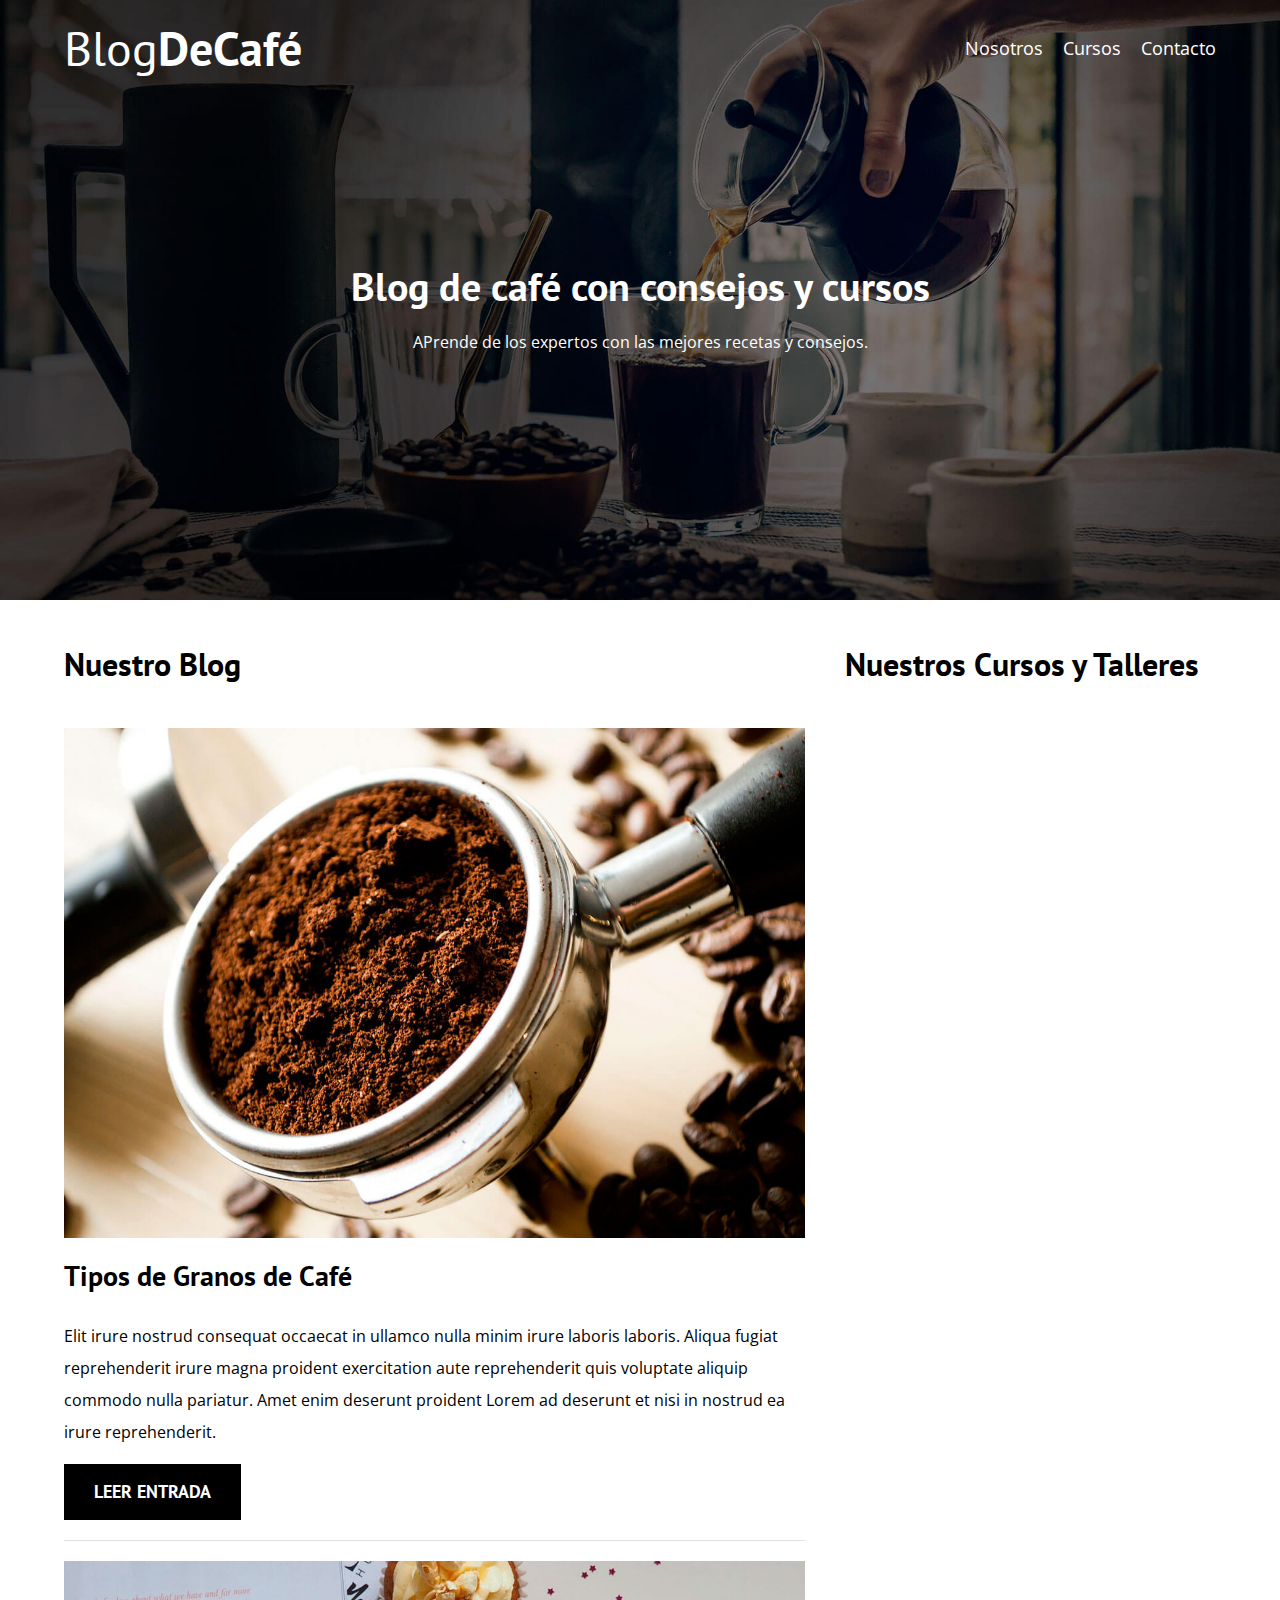
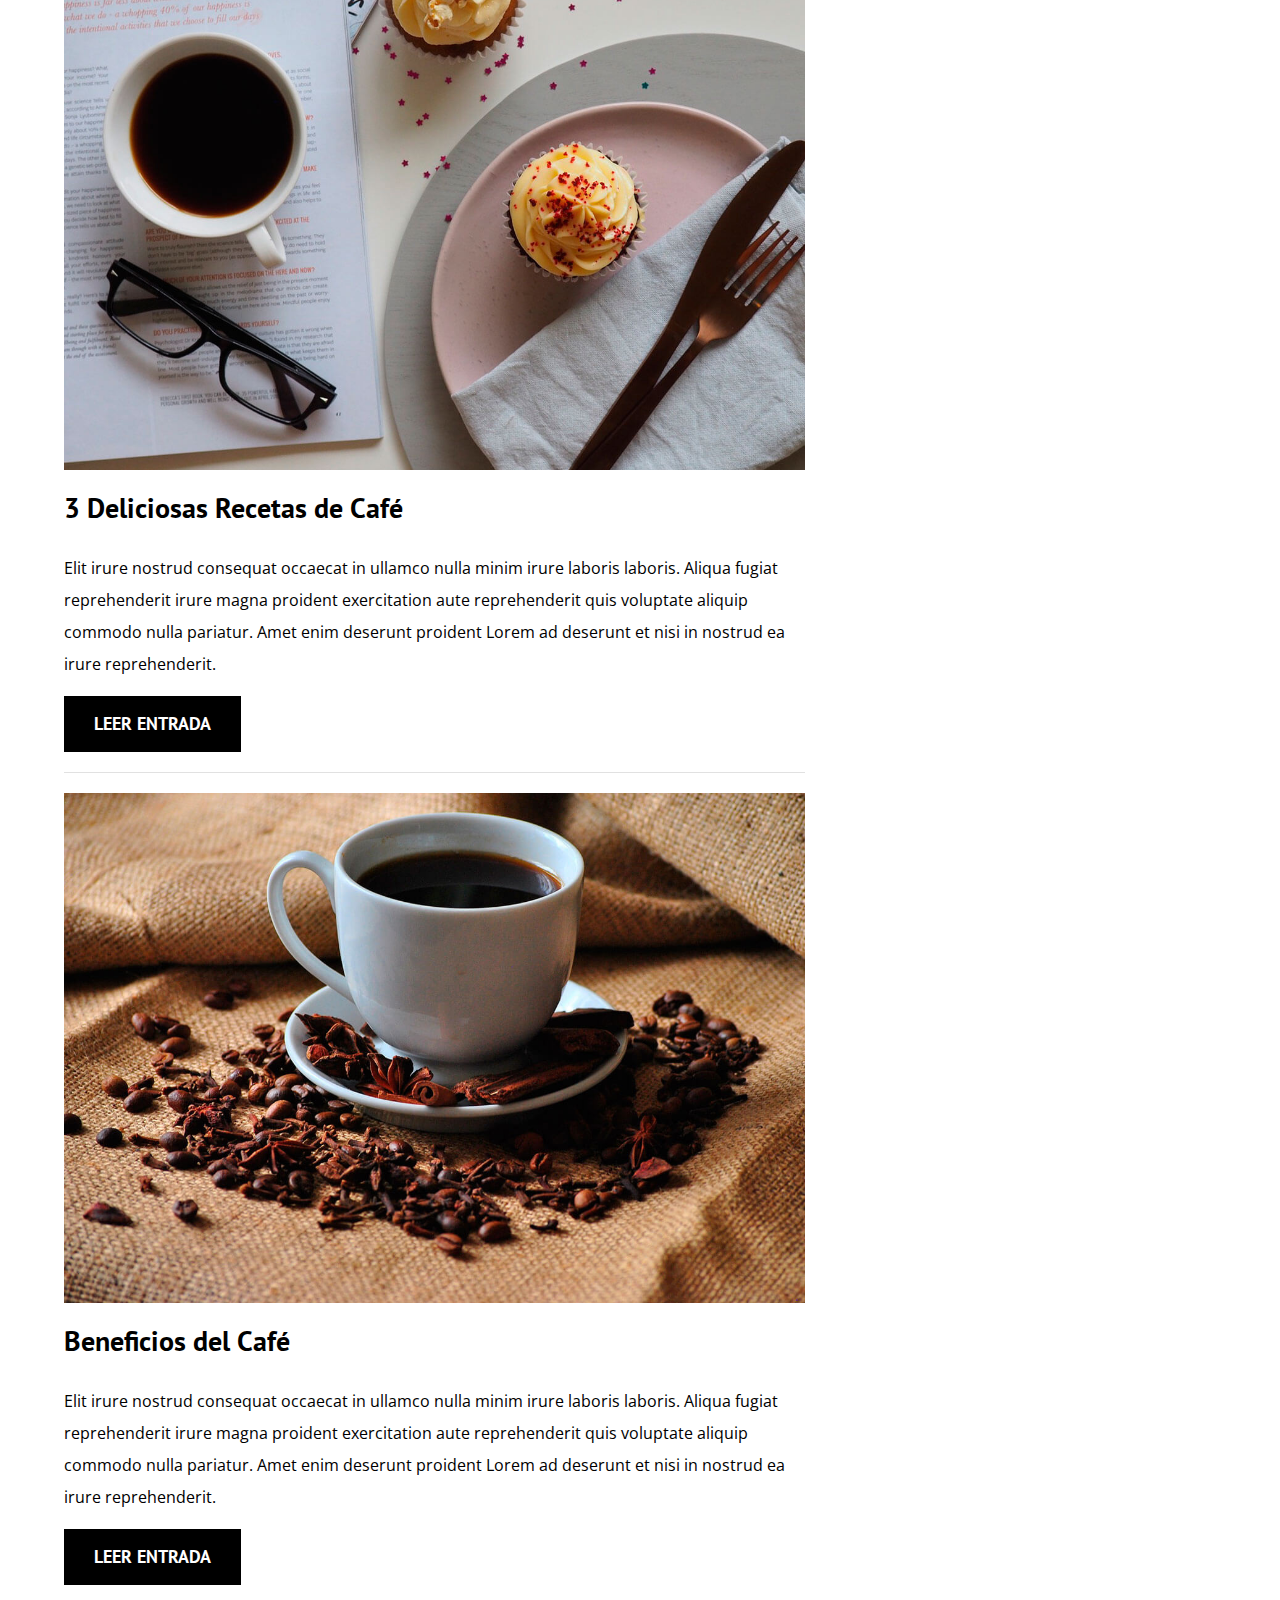
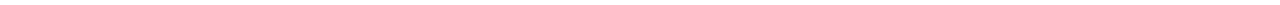
==== index.html @ 8ad4a8a0 "Added blog" ====
<!DOCTYPE html>
<html lang="en">
  <head>
    <meta charset="UTF-8" />
    <meta http-equiv="X-UA-Compatible" content="IE=edge" />
    <meta name="viewport" content="width=device-width, initial-scale=1.0" />
    <link rel="stylesheet" href="/css/normalize.css" />
    <link
      href="https://fonts.googleapis.com/css2?family=Open+Sans&family=PT+Sans:wght@400;700&display=swap"
      rel="stylesheet"
    />
    <link rel="stylesheet" href="/css/style.css" />
    <title>Blog Cafe</title>
  </head>
  <body>
    <header class="header">
      <div class="container">
        <div class="bar">
          <a href="index.html" class="logo">
            <h1 class="logo__name no-margin center-txt">
              Blog<span class="logo__bold">DeCafé</span>
            </h1>
          </a>
          <nav class="navegation">
            <a href="nosotros.html" class="navegation__link">Nosotros</a>
            <a href="cursos.html" class="navegation__link">Cursos</a>
            <a href="contacto.html" class="navegation__link">Contacto</a>
          </nav>
        </div>
      </div>
      <div class="header__txt">
        <h2 class="no-margin">Blog de café con consejos y cursos</h2>
        <p class="no-margin">
          APrende de los expertos con las mejores recetas y consejos.
        </p>
      </div>
    </header>
    <div class="container main-container">
      <main class="blog">
        <h3>Nuestro Blog</h3>
        <article class="post">
          <div class="post__img">
            <img src="img/blog1.jpg" alt="Image blog" />
          </div>
          <div class="post__content">
            <h4 class="no-margin">Tipos de Granos de Café</h4>
            <p>
              Elit irure nostrud consequat occaecat in ullamco nulla minim irure
              laboris laboris. Aliqua fugiat reprehenderit irure magna proident
              exercitation aute reprehenderit quis voluptate aliquip commodo
              nulla pariatur. Amet enim deserunt proident Lorem ad deserunt et
              nisi in nostrud ea irure reprehenderit.
            </p>
            <a href="entrada.html" class="btn btn--primary">Leer entrada</a>
          </div>
        </article>
        <article class="post">
          <div class="post__img">
            <img src="img/blog2.jpg" alt="Image blog" />
          </div>
          <div class="post__content">
            <h4 class="no-margin">3 Deliciosas Recetas de Café</h4>
            <p>
              Elit irure nostrud consequat occaecat in ullamco nulla minim irure
              laboris laboris. Aliqua fugiat reprehenderit irure magna proident
              exercitation aute reprehenderit quis voluptate aliquip commodo
              nulla pariatur. Amet enim deserunt proident Lorem ad deserunt et
              nisi in nostrud ea irure reprehenderit.
            </p>
            <a href="entrada.html" class="btn btn--primary">Leer entrada</a>
          </div>
        </article>
        <article class="post">
          <div class="post__img">
            <img src="img/blog3.jpg" alt="Image blog" />
          </div>
          <div class="post__content">
            <h4 class="no-margin">Beneficios del Café</h4>
            <p>
              Elit irure nostrud consequat occaecat in ullamco nulla minim irure
              laboris laboris. Aliqua fugiat reprehenderit irure magna proident
              exercitation aute reprehenderit quis voluptate aliquip commodo
              nulla pariatur. Amet enim deserunt proident Lorem ad deserunt et
              nisi in nostrud ea irure reprehenderit.
            </p>
            <a href="entrada.html" class="btn btn--primary">Leer entrada</a>
          </div>
        </article>
      </main>
      <aside class="sidebar">
        <h3>Nuestros Cursos y Talleres</h3>
      </aside>
    </div>
  </body>
</html>
---- css/style.css ----
:root {
  --headingFont: 'PT Sans', sans-serif;
  --paragraphFont: 'Open Sans',
    sans-serif;

  --primary: #784D3C;
  --withe: #FFF;
  --black: #000;
  --ligthGrey: #E1E1E1;
}


html {
  font-size: 62.5%;
  /* 1rem = 10px*/
  box-sizing: border-box;
  /*box model hack*/
}

*,
*:before,
*:after {
  box-sizing: inherit;
  /*box model hack*/
}

body {
  font-family: var(--paragraphFont);
  font-size: 1.6rem;
  line-height: 2;
}

/* Globals */
.container {
  max-width: 120rem;
  width: 90%;
  margin: 0 auto;
}
a {
  text-decoration: none;
}
h1, h2, h3, h4 {
  font-family: var(--headingFont);
}
h1 {
  font-size: 4.8rem;
}
h2 {
  font-size: 4rem;
}
h3 {
  font-size: 3.2rem;
}
h4 {
  font-size: 2.8rem;
}
img {
  max-width: 100%;
}

/* Utilities */
.no-margin {
  margin: 0;
}
.no-padding {
  padding: 0;
}
.center-txt {
  text-align: center;
}

/* Header */
.header {
  background-image: url(../img/banner.jpg);
  height: 60rem;
  background-size: cover;
  background-repeat: no-repeat;
  background-position: center center; /*centra en eje x y eje y*/
}
.header__txt {
  text-align: center;
  color: var(--withe);
  margin-top: 5rem;
}
@media ( min-width: 768px ) {
  .header__txt {
    margin-top: 15rem;
  }
}
@media ( min-width: 768px ) {
  .bar {
    display: flex;
    justify-content: space-between;
    align-items: center;
  }
}
.logo {
  color: var(--withe);
}
.logo__name {
  font-weight: 400;
}
.logo__bold {
  font-weight: 700;
}
@media (min-width: 768px) {
  .navegation {
    display: flex;
    gap: 2rem;
  }
}
.navegation__link {
  display: block;
  text-align: center;
  font-size: 1.8rem;
  color: var(--withe)
}

/* Blog */
@media ( min-width: 768px ) {
  .main-container {
    display: grid;
    grid-template-columns: 2fr 1fr;
    column-gap: 4rem;
  }
}
.post {
  border-bottom: 1px solid var(--ligthGrey);
  margin-bottom: 2rem;
}
.post:last-of-type {
  border: none;
  margin-bottom: 0;
}
.btn {
  display: block;
  font-family: var(--headingFont);
  color: var(--withe);
  text-align: center;
  padding: 1rem 3rem;
  font-size: 1.8rem;
  text-transform: uppercase;
  font-weight: 700;
  margin-bottom: 2rem;
}
@media ( min-width: 768px ) {
  .btn {
    /*El display inline es inmune al margin y al width, si queremos que respete esas propiedades, tenemos que usar inline-block*/
    /* display: inline; */
    display: inline-block;
  }
}
.btn--primary {
  background-color: var(--black);
}
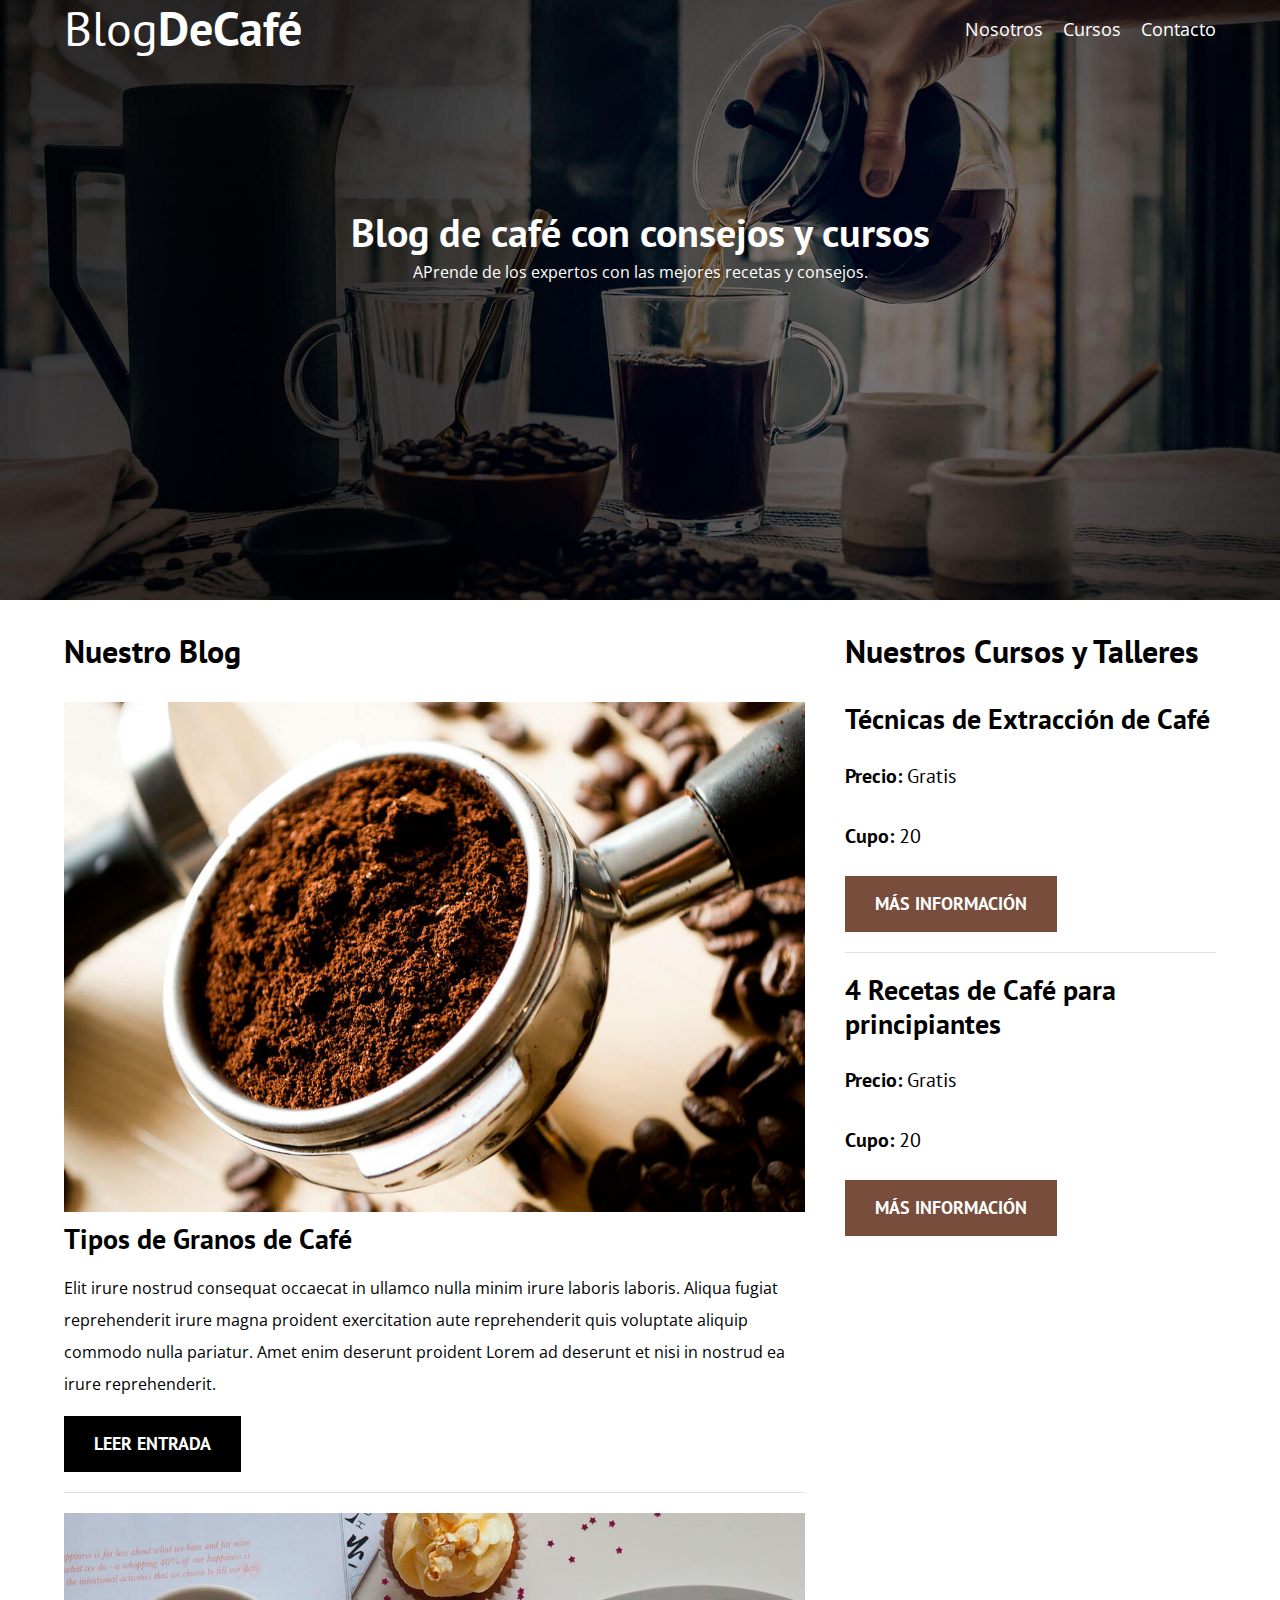
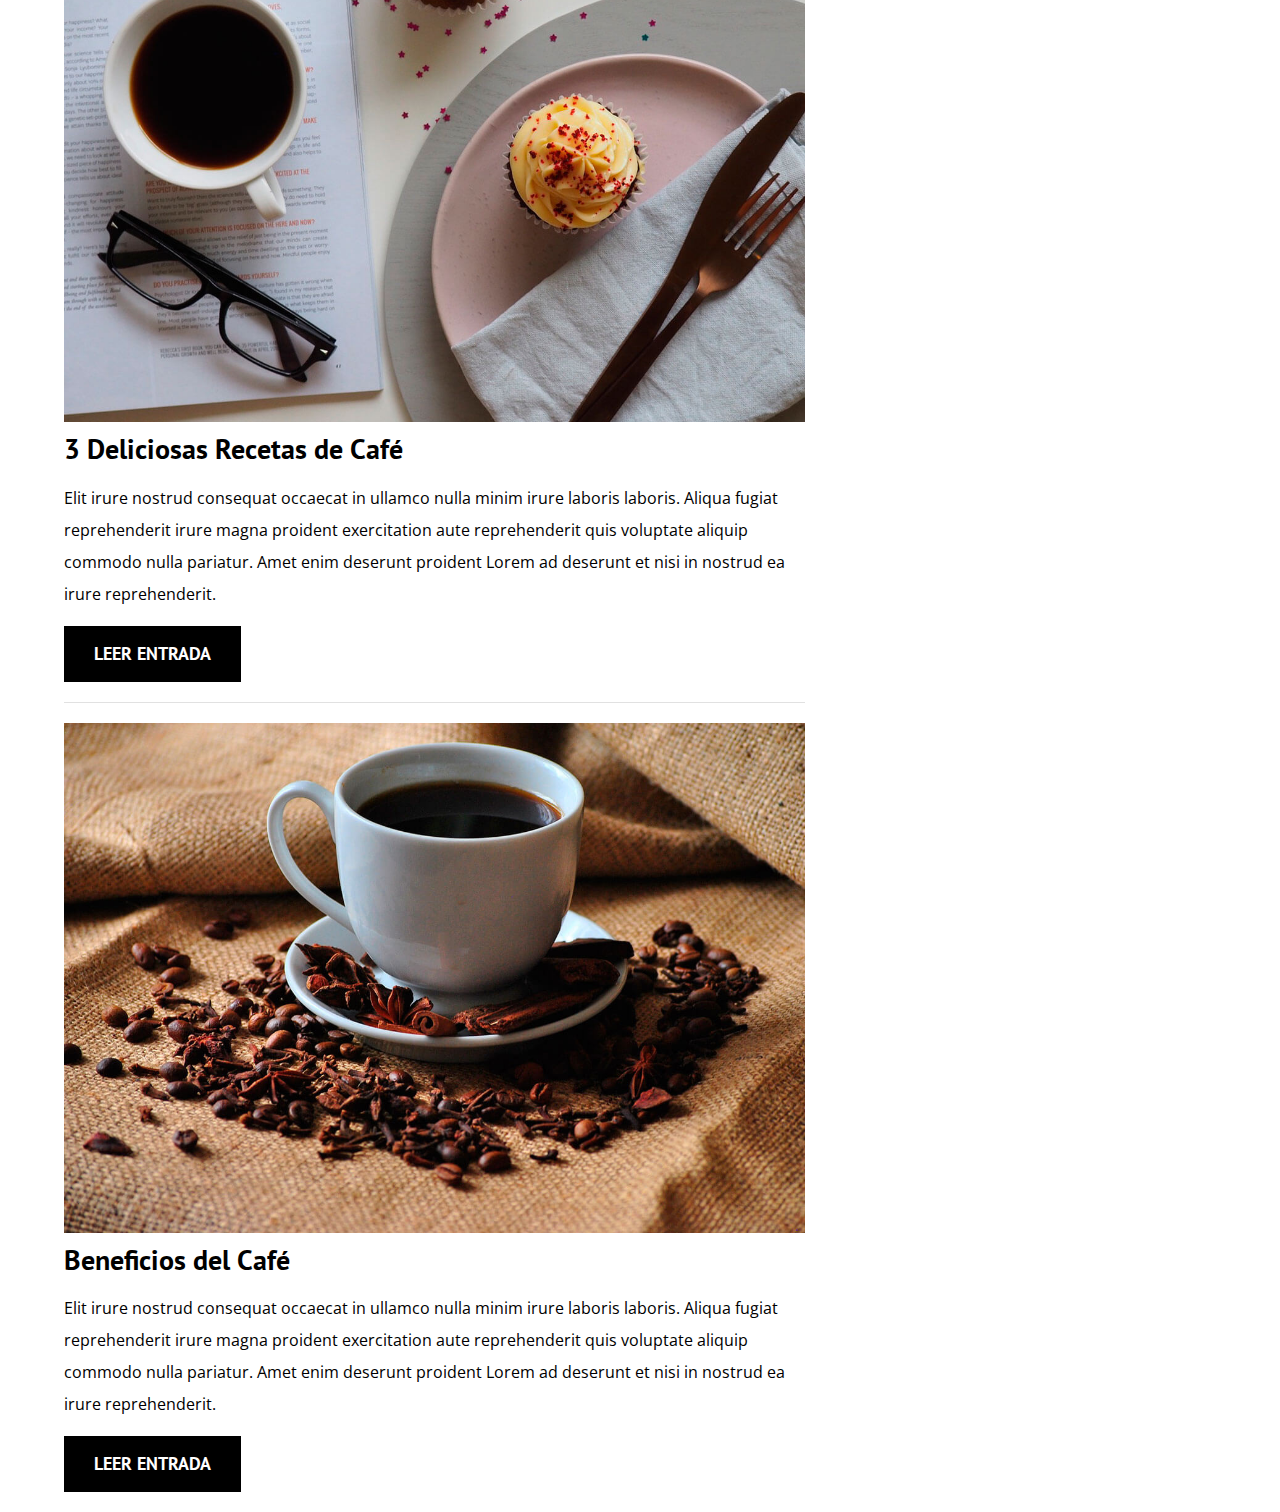
==== commit 16cb081b: "Added sidebar" ====
--- a/index.html
+++ b/index.html
@@ -89,6 +89,32 @@
       </main>
       <aside class="sidebar">
         <h3>Nuestros Cursos y Talleres</h3>
+        <ul class="courses no-padding">
+          <li class="widget-curso">
+            <h4 class="no-margin">Técnicas de Extracción de Café</h4>
+            <p class="widget-curso__label">
+              Precio: <span class="widget-curso__info">Gratis</span>
+            </p>
+            <p class="widget-curso__label">
+              Cupo: <span class="widget-curso__info">20</span>
+            </p>
+            <a href="entrada.html" class="btn btn--secondary"
+              >Más Información</a
+            >
+          </li>
+          <li class="widget-curso">
+            <h4 class="no-margin">4 Recetas de Café para principiantes</h4>
+            <p class="widget-curso__label">
+              Precio: <span class="widget-curso__info">Gratis</span>
+            </p>
+            <p class="widget-curso__label">
+              Cupo: <span class="widget-curso__info">20</span>
+            </p>
+            <a href="entrada.html" class="btn btn--secondary"
+              >Más Información</a
+            >
+          </li>
+        </ul>
       </aside>
     </div>
   </body>
--- a/css/style.css
+++ b/css/style.css
@@ -41,6 +41,7 @@
 }
 h1, h2, h3, h4 {
   font-family: var(--headingFont);
+  line-height: 1.2;
 }
 h1 {
   font-size: 4.8rem;
@@ -152,4 +153,28 @@
 }
 .btn--primary {
   background-color: var(--black);
+}
+.btn--secondary {
+  background-color: var(--primary);
+}
+.courses {
+  list-style: none;
+}
+.widget-curso{
+  border-bottom: 1px solid var(--ligthGrey);
+  margin-bottom: 2rem;
+}
+.widget-curso:last-of-type {
+  border: none;
+  margin-bottom: 0;
+}
+.widget-curso__label {
+  font-family: var(--headingFont);
+  font-weight: 700;
+}
+.widget-curso__info {
+  font-weight: 400;
+}
+.widget-curso__label, .widget-curso__info {
+  font-size: 2rem;
 }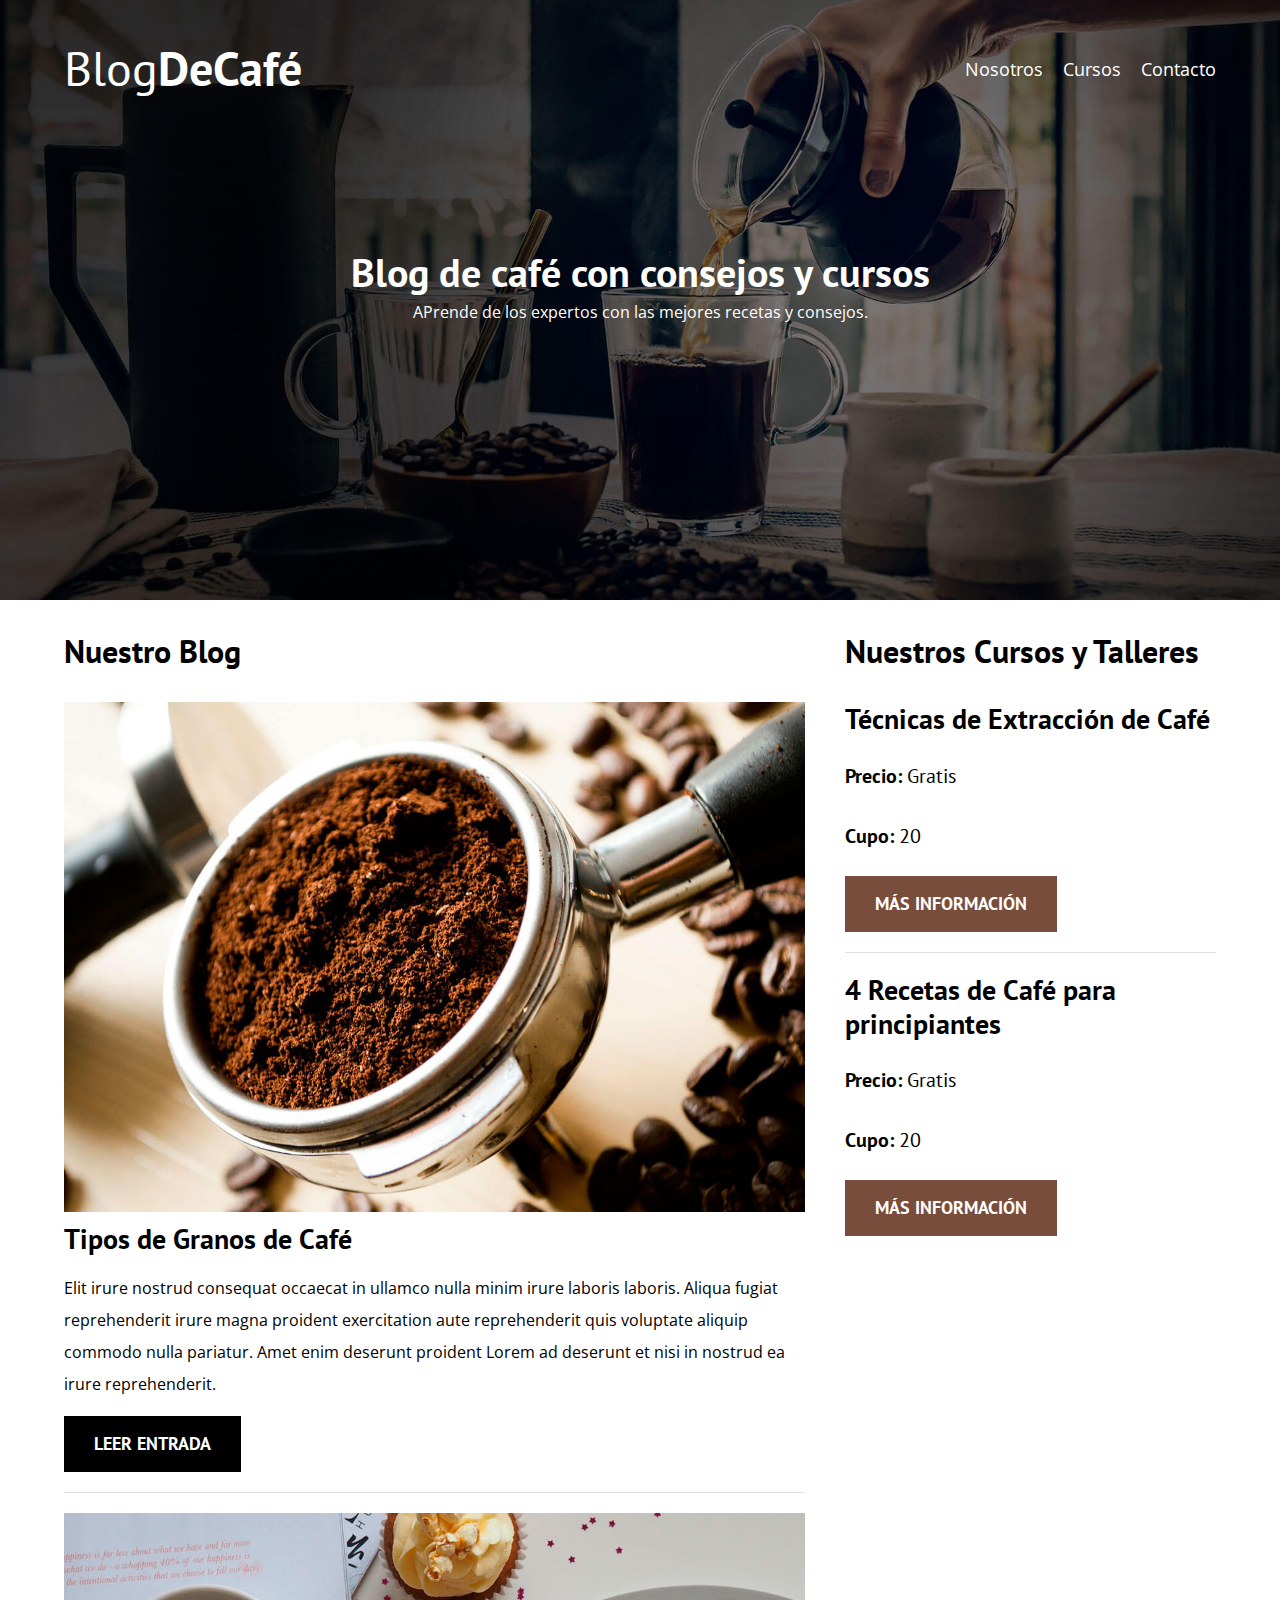
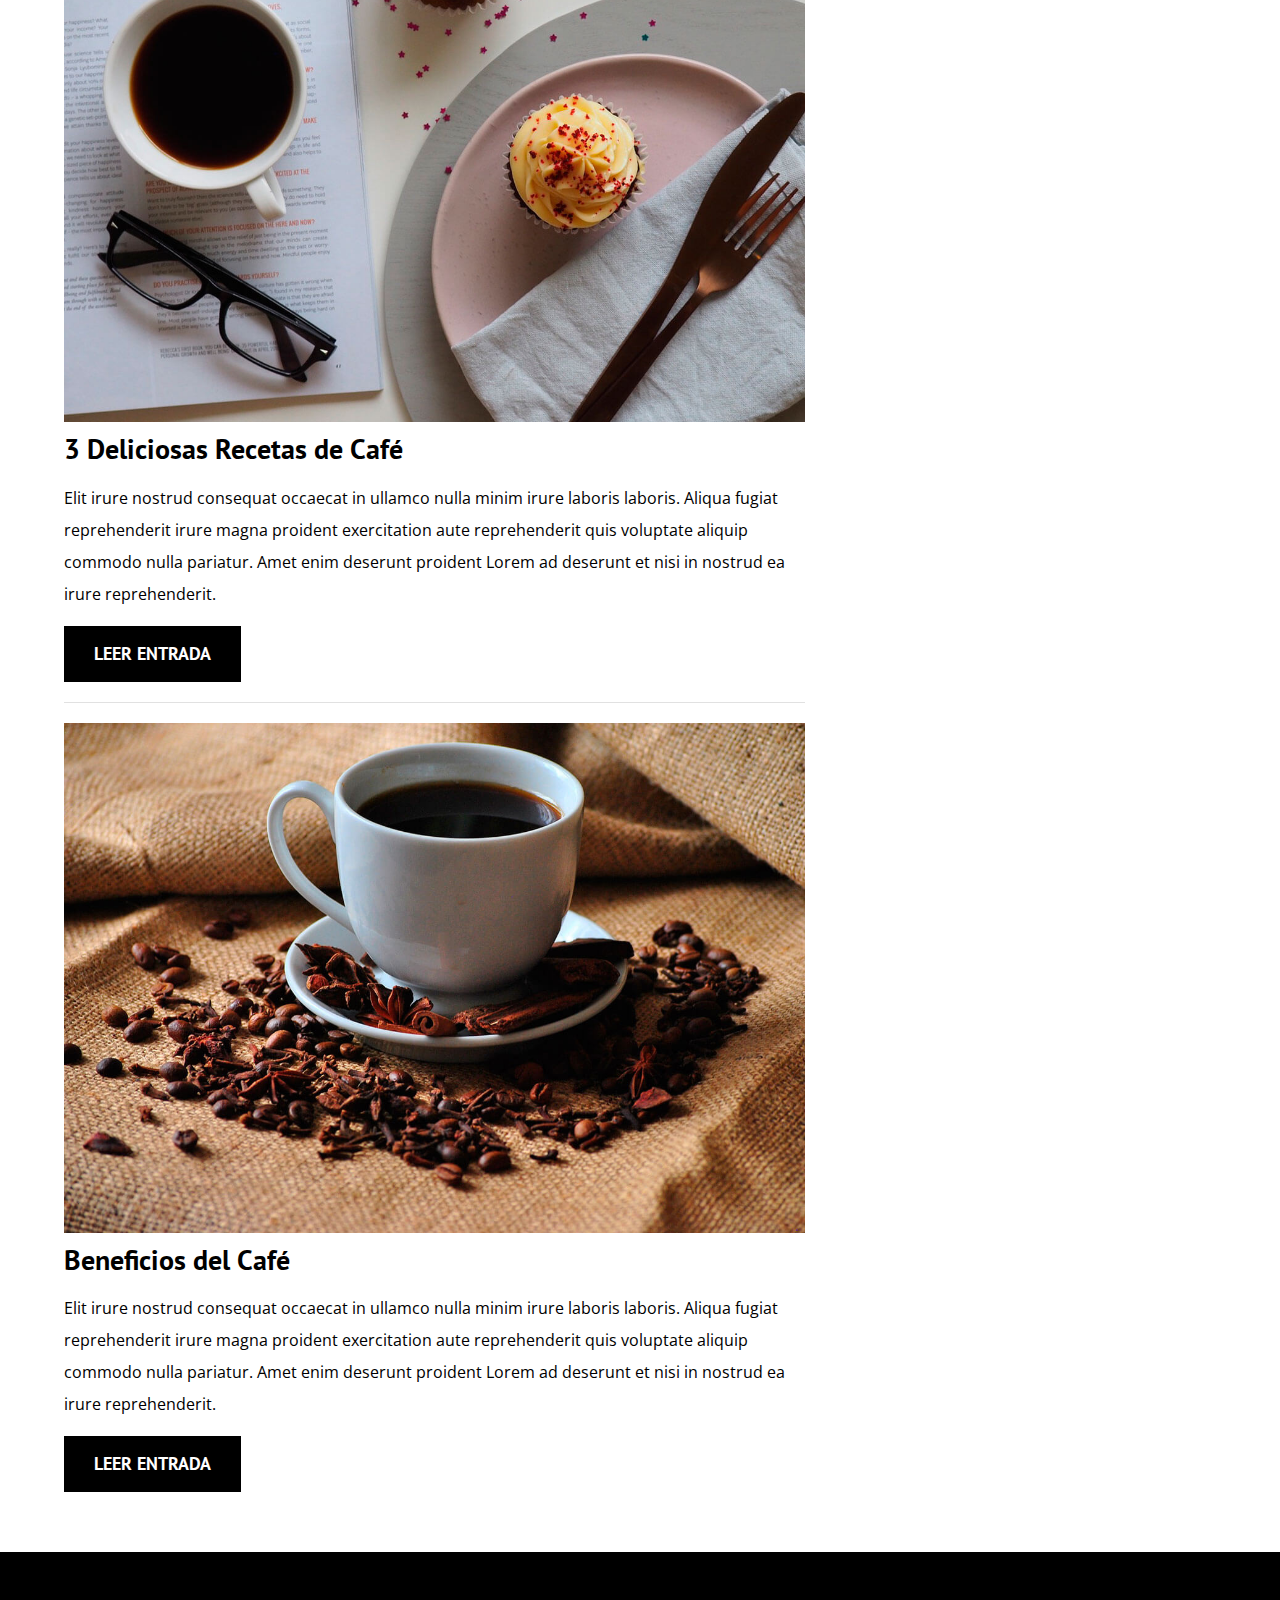
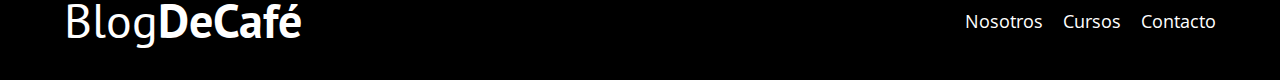
==== commit cd4dfa1a: "Added footer" ====
--- a/index.html
+++ b/index.html
@@ -117,5 +117,21 @@
         </ul>
       </aside>
     </div>
+    <footer class="footer">
+      <div class="container">
+        <div class="bar">
+          <a href="index.html" class="logo">
+            <h1 class="logo__name no-margin center-txt">
+              Blog<span class="logo__bold">DeCafé</span>
+            </h1>
+          </a>
+          <nav class="navegation">
+            <a href="nosotros.html" class="navegation__link">Nosotros</a>
+            <a href="cursos.html" class="navegation__link">Cursos</a>
+            <a href="contacto.html" class="navegation__link">Contacto</a>
+          </nav>
+        </div>
+      </div>
+    </footer>
   </body>
 </html>
--- a/css/style.css
+++ b/css/style.css
@@ -32,8 +32,10 @@
 
 /* Globals */
 .container {
-  max-width: 120rem;
-  width: 90%;
+  /* max-width: 120rem;
+  width: 90%; */
+  /* EL min width: min(valor1, valor2), hace exactamente lo mismo que las lineas comentadas arriba */
+  width: min(90%, 120rem);
   margin: 0 auto;
 }
 a {
@@ -87,6 +89,9 @@
   .header__txt {
     margin-top: 15rem;
   }
+}
+.bar {
+  padding-top: 4rem;
 }
 @media ( min-width: 768px ) {
   .bar {
@@ -177,4 +182,11 @@
 }
 .widget-curso__label, .widget-curso__info {
   font-size: 2rem;
+}
+
+/* Footer */
+.footer {
+  background-color: var(--black);
+  padding-bottom: 3rem;
+  margin-top: 4rem;
 }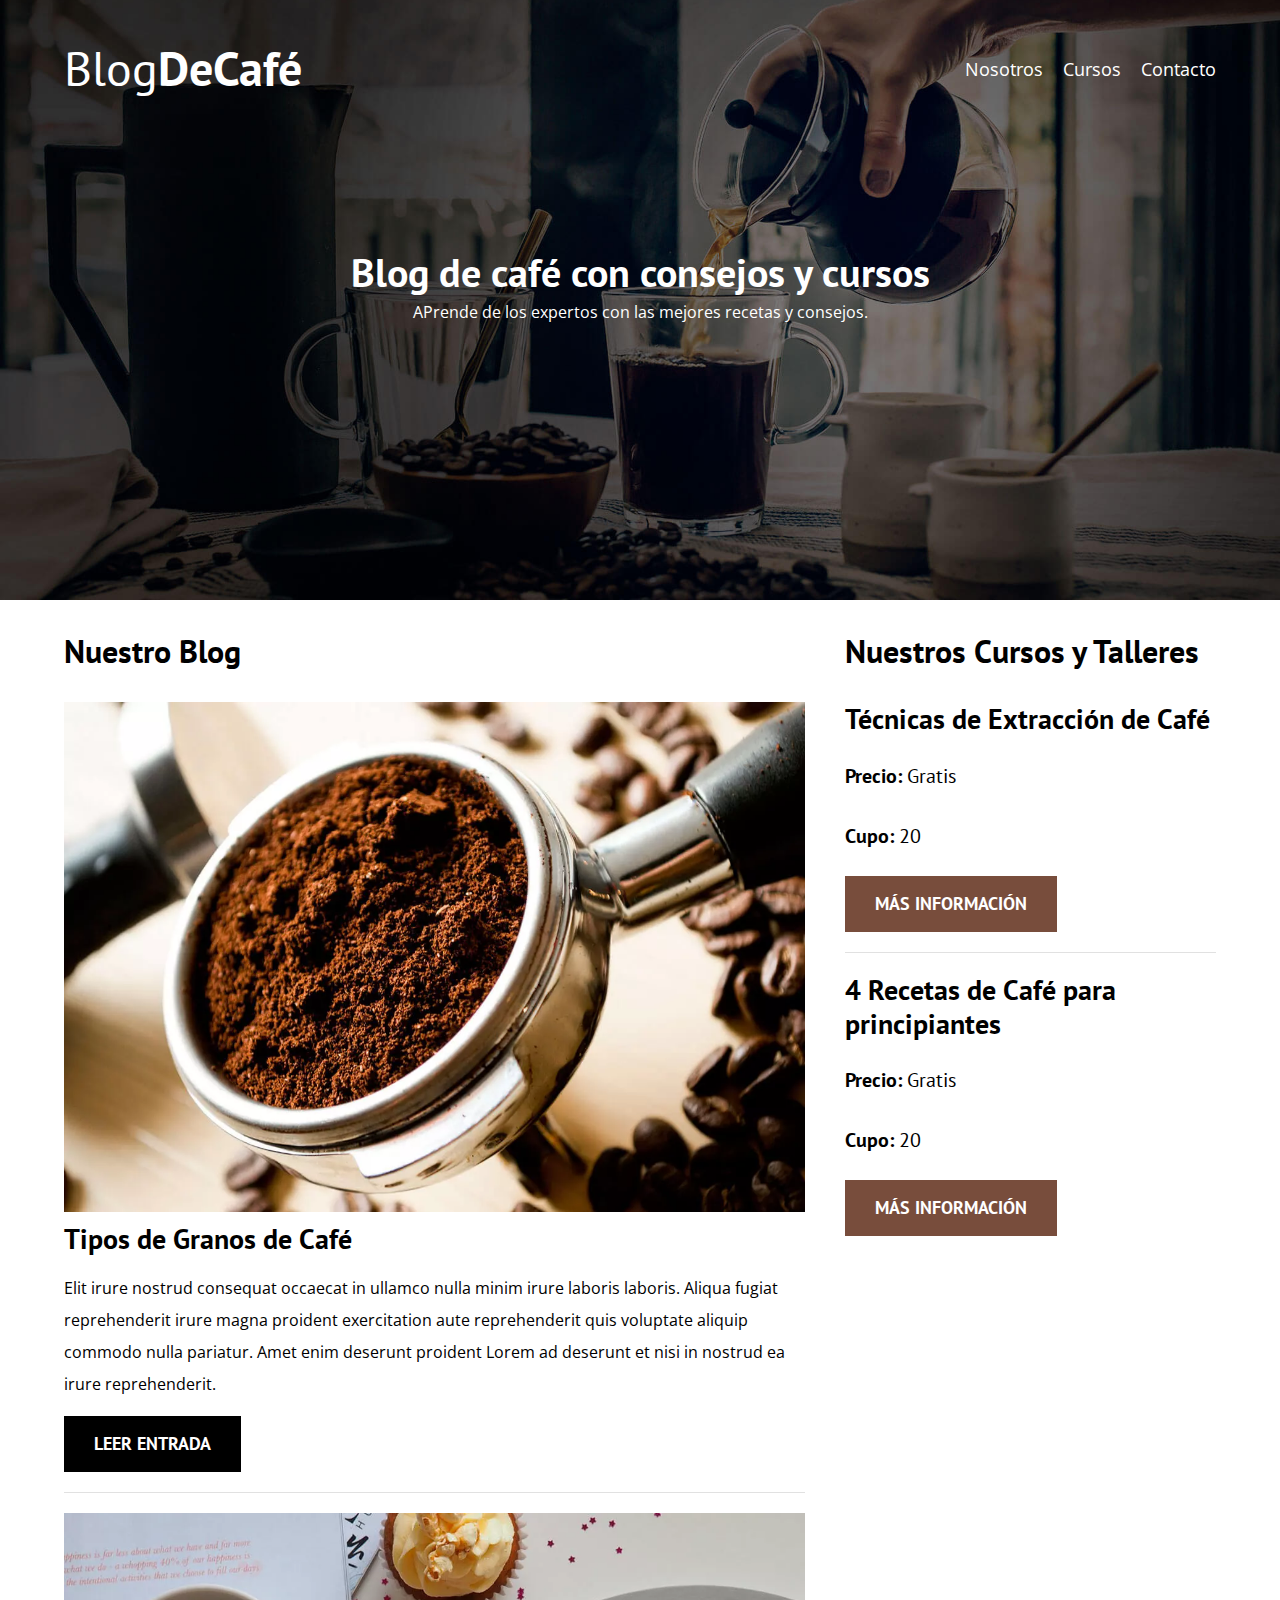
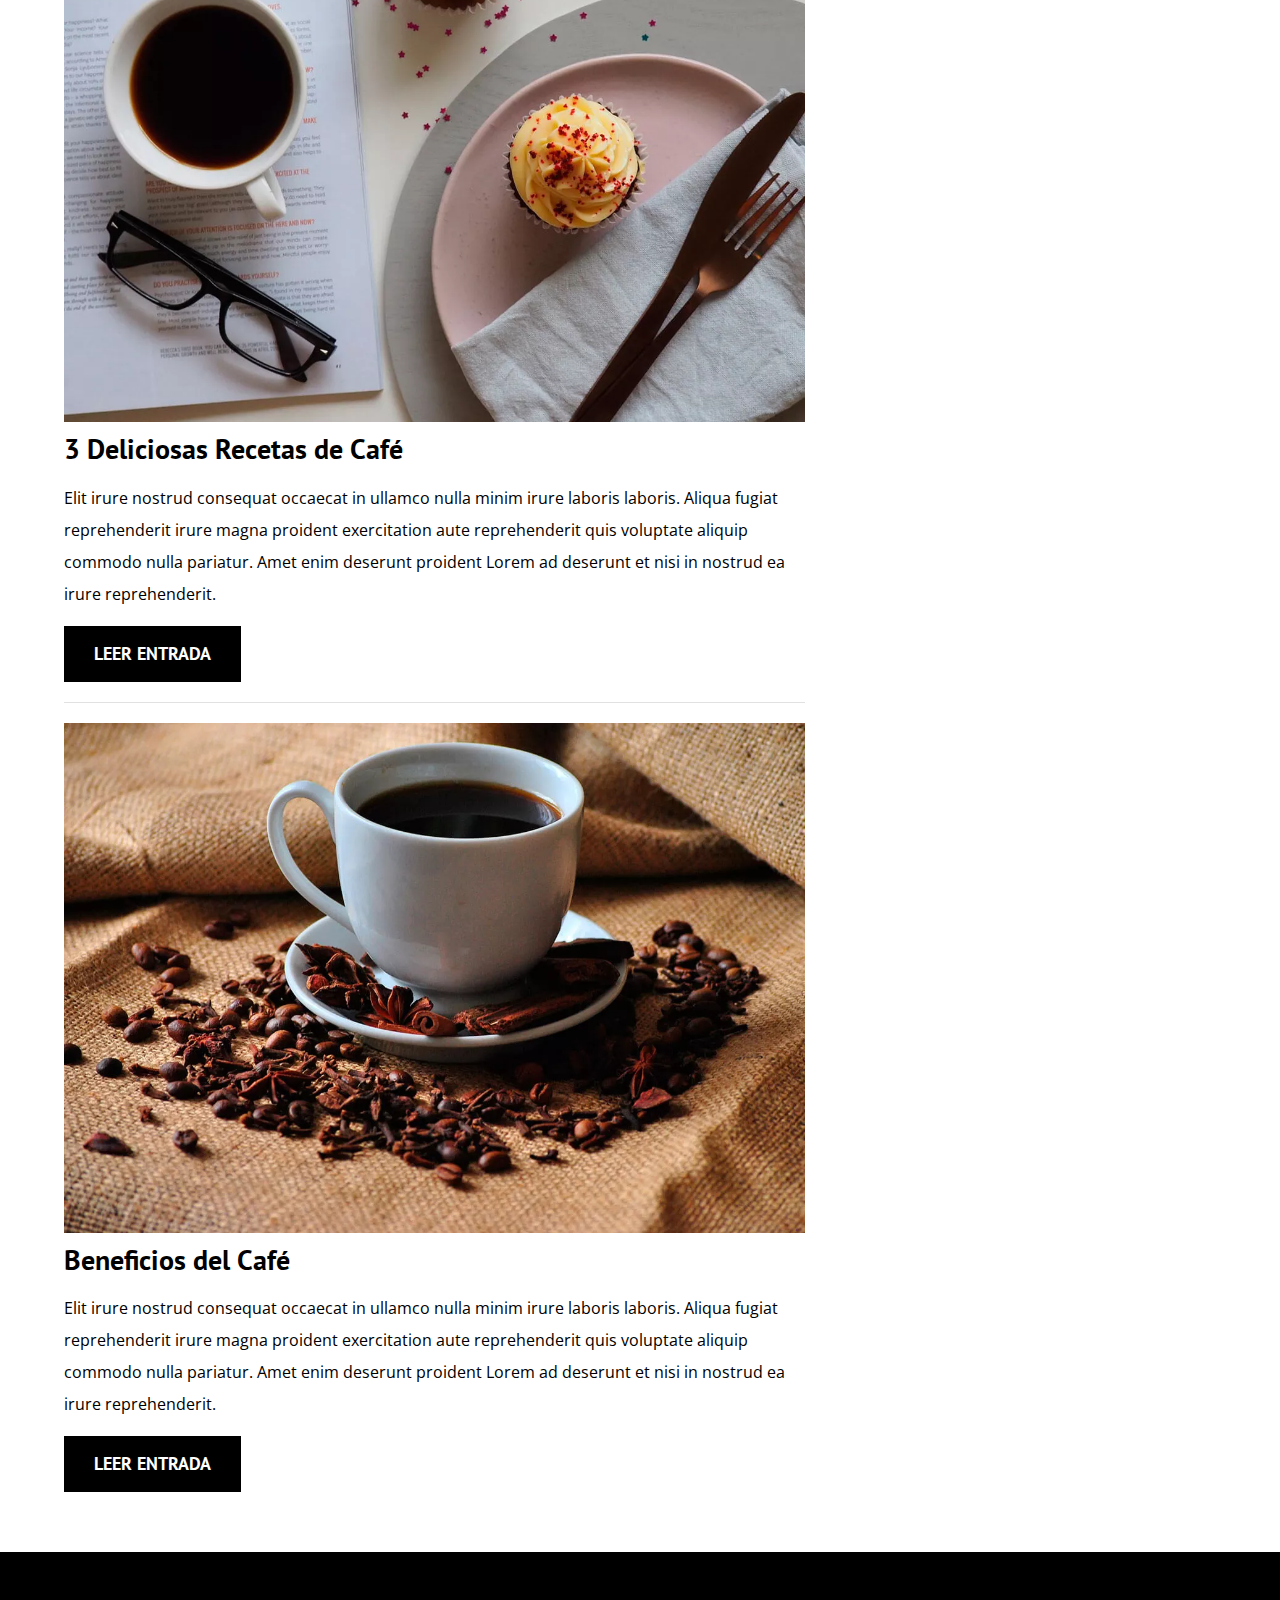
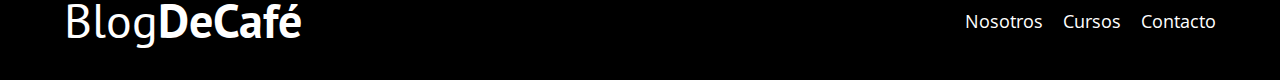
==== commit 8e219417: "Added webp support" ====
--- a/index.html
+++ b/index.html
@@ -4,11 +4,24 @@
     <meta charset="UTF-8" />
     <meta http-equiv="X-UA-Compatible" content="IE=edge" />
     <meta name="viewport" content="width=device-width, initial-scale=1.0" />
+    <!-- Prefetch -->
+    <!-- carga la sig pag que esperamos que usuario visite -->
+    <link rel="prefetch" href="nosotros.html" as="document" />
+    <!-- Preload -->
+    <link rel="preload" href="/css/normalize.css" as="style" />
     <link rel="stylesheet" href="/css/normalize.css" />
+
+    <link
+      rel="preload"
+      href="https://fonts.googleapis.com/css2?family=Open+Sans&family=PT+Sans:wght@400;700&display=swap"
+      crossorigin="crossorigin"
+      as="font"
+    />
     <link
       href="https://fonts.googleapis.com/css2?family=Open+Sans&family=PT+Sans:wght@400;700&display=swap"
       rel="stylesheet"
     />
+    <link rel="preload" href="/css/style.css" as="style" />
     <link rel="stylesheet" href="/css/style.css" />
     <title>Blog Cafe</title>
   </head>
@@ -40,7 +53,14 @@
         <h3>Nuestro Blog</h3>
         <article class="post">
           <div class="post__img">
-            <img src="img/blog1.jpg" alt="Image blog" />
+            <picture>
+              <source
+                loading="lazy"
+                srcset="img/blog1.webp"
+                type="image/webp"
+              />
+              <img loading="lazy" src="img/blog1.jpg" alt="Image blog" />
+            </picture>
           </div>
           <div class="post__content">
             <h4 class="no-margin">Tipos de Granos de Café</h4>
@@ -56,7 +76,14 @@
         </article>
         <article class="post">
           <div class="post__img">
-            <img src="img/blog2.jpg" alt="Image blog" />
+            <picture>
+              <source
+                loading="lazy"
+                srcset="img/blog2.webp"
+                type="image/webp"
+              />
+              <img loading="lazy" src="img/blog2.jpg" alt="Image blog" />
+            </picture>
           </div>
           <div class="post__content">
             <h4 class="no-margin">3 Deliciosas Recetas de Café</h4>
@@ -72,7 +99,14 @@
         </article>
         <article class="post">
           <div class="post__img">
-            <img src="img/blog3.jpg" alt="Image blog" />
+            <picture>
+              <source
+                loading="lazy"
+                srcset="img/blog3.webp"
+                type="image/webp"
+              />
+              <img loading="lazy" src="img/blog3.jpg" alt="Image blog" />
+            </picture>
           </div>
           <div class="post__content">
             <h4 class="no-margin">Beneficios del Café</h4>
--- a/css/style.css
+++ b/css/style.css
@@ -148,6 +148,10 @@
   text-transform: uppercase;
   font-weight: 700;
   margin-bottom: 2rem;
+  border: none;
+}
+.btn:hover {
+  cursor: pointer;
 }
 @media ( min-width: 768px ) {
   .btn {
@@ -173,14 +177,14 @@
   border: none;
   margin-bottom: 0;
 }
-.widget-curso__label {
+.widget-curso__label, .course__label {
   font-family: var(--headingFont);
   font-weight: 700;
 }
-.widget-curso__info {
+.widget-curso__info, .course__info {
   font-weight: 400;
 }
-.widget-curso__label, .widget-curso__info {
+.widget-curso__label, .widget-curso__info, .course__label, .course__info {
   font-size: 2rem;
 }
 
@@ -189,4 +193,83 @@
   background-color: var(--black);
   padding-bottom: 3rem;
   margin-top: 4rem;
+}
+
+/* Sobre nosotros */
+@media ( min-width: 768px ) {
+  .about-us {
+    display: grid;
+    grid-template-columns: repeat(2, 1fr);
+    column-gap: 2rem;
+  }
+  /*Another alternative option 1*/
+  /* .about-us {
+    display: flex;
+    justify-content: space-between;
+  }
+  .about-us__img, .about-us__txt {
+    flex-basis: calc(50% - 1rem);
+  } */
+  /*Another alternative option 2*/
+  /* .about-us {
+    display: flex;
+    justify-content: space-between;
+  } */
+  /* .about-us__img{
+      flex: factorDeCrecimiento NoSeHaraMasPeq baseATomar 
+    flex: 0 0 calc(50% - 1rem);
+  } */
+  /* .about-us__txt {
+    flex: 0 0 0 calc(50% - 1rem);
+  } */
+}
+
+/* Curso */
+.course {
+  padding: 3rem 0;
+  border-bottom: 1px solid var(--ligthGrey);
+}
+.course:last-of-type {
+  border: none;
+}
+@media ( min-width: 768px ) {
+  .course {
+    display: grid;
+    grid-template-columns: 1fr 2fr;
+    column-gap: 2rem;
+  }
+}
+
+/* Contacto */
+.contact-bg {
+  background-image: url(../img/contacto.jpg);
+  /* Para que se vea en el div vacio se debe asignar una altura. */
+  height: 40rem;
+  background-size: cover;
+  background-repeat: no-repeat;
+}
+.form {
+  background-color: var(--withe);
+  margin: -5rem auto 0 auto;
+  width: 95%;
+  padding: 5rem;
+}
+.field {
+  display: flex;
+  margin-bottom: 2rem;
+  gap: 2rem;
+}
+.field__label {
+  flex: 0 0 9rem;
+  text-align: right;
+}
+.field__input {
+  flex: 1;
+  border: 1px solid var(--ligthGrey);
+}
+.field__input--textarea {
+  height: 20rem;
+}
+.field--btn {
+  margin-top: 4rem;
 }--- a/css/style.css
+++ b/css/style.css
@@ -148,6 +148,10 @@
   text-transform: uppercase;
   font-weight: 700;
   margin-bottom: 2rem;
+  border: none;
+}
+.btn:hover {
+  cursor: pointer;
 }
 @media ( min-width: 768px ) {
   .btn {
@@ -173,14 +177,14 @@
   border: none;
   margin-bottom: 0;
 }
-.widget-curso__label {
+.widget-curso__label, .course__label {
   font-family: var(--headingFont);
   font-weight: 700;
 }
-.widget-curso__info {
+.widget-curso__info, .course__info {
   font-weight: 400;
 }
-.widget-curso__label, .widget-curso__info {
+.widget-curso__label, .widget-curso__info, .course__label, .course__info {
   font-size: 2rem;
 }
 
@@ -189,4 +193,83 @@
   background-color: var(--black);
   padding-bottom: 3rem;
   margin-top: 4rem;
+}
+
+/* Sobre nosotros */
+@media ( min-width: 768px ) {
+  .about-us {
+    display: grid;
+    grid-template-columns: repeat(2, 1fr);
+    column-gap: 2rem;
+  }
+  /*Another alternative option 1*/
+  /* .about-us {
+    display: flex;
+    justify-content: space-between;
+  }
+  .about-us__img, .about-us__txt {
+    flex-basis: calc(50% - 1rem);
+  } */
+  /*Another alternative option 2*/
+  /* .about-us {
+    display: flex;
+    justify-content: space-between;
+  } */
+  /* .about-us__img{
+      flex: factorDeCrecimiento NoSeHaraMasPeq baseATomar 
+    flex: 0 0 calc(50% - 1rem);
+  } */
+  /* .about-us__txt {
+    flex: 0 0 0 calc(50% - 1rem);
+  } */
+}
+
+/* Curso */
+.course {
+  padding: 3rem 0;
+  border-bottom: 1px solid var(--ligthGrey);
+}
+.course:last-of-type {
+  border: none;
+}
+@media ( min-width: 768px ) {
+  .course {
+    display: grid;
+    grid-template-columns: 1fr 2fr;
+    column-gap: 2rem;
+  }
+}
+
+/* Contacto */
+.contact-bg {
+  background-image: url(../img/contacto.jpg);
+  /* Para que se vea en el div vacio se debe asignar una altura. */
+  height: 40rem;
+  background-size: cover;
+  background-repeat: no-repeat;
+}
+.form {
+  background-color: var(--withe);
+  margin: -5rem auto 0 auto;
+  width: 95%;
+  padding: 5rem;
+}
+.field {
+  display: flex;
+  margin-bottom: 2rem;
+  gap: 2rem;
+}
+.field__label {
+  flex: 0 0 9rem;
+  text-align: right;
+}
+.field__input {
+  flex: 1;
+  border: 1px solid var(--ligthGrey);
+}
+.field__input--textarea {
+  height: 20rem;
+}
+.field--btn {
+  margin-top: 4rem;
 }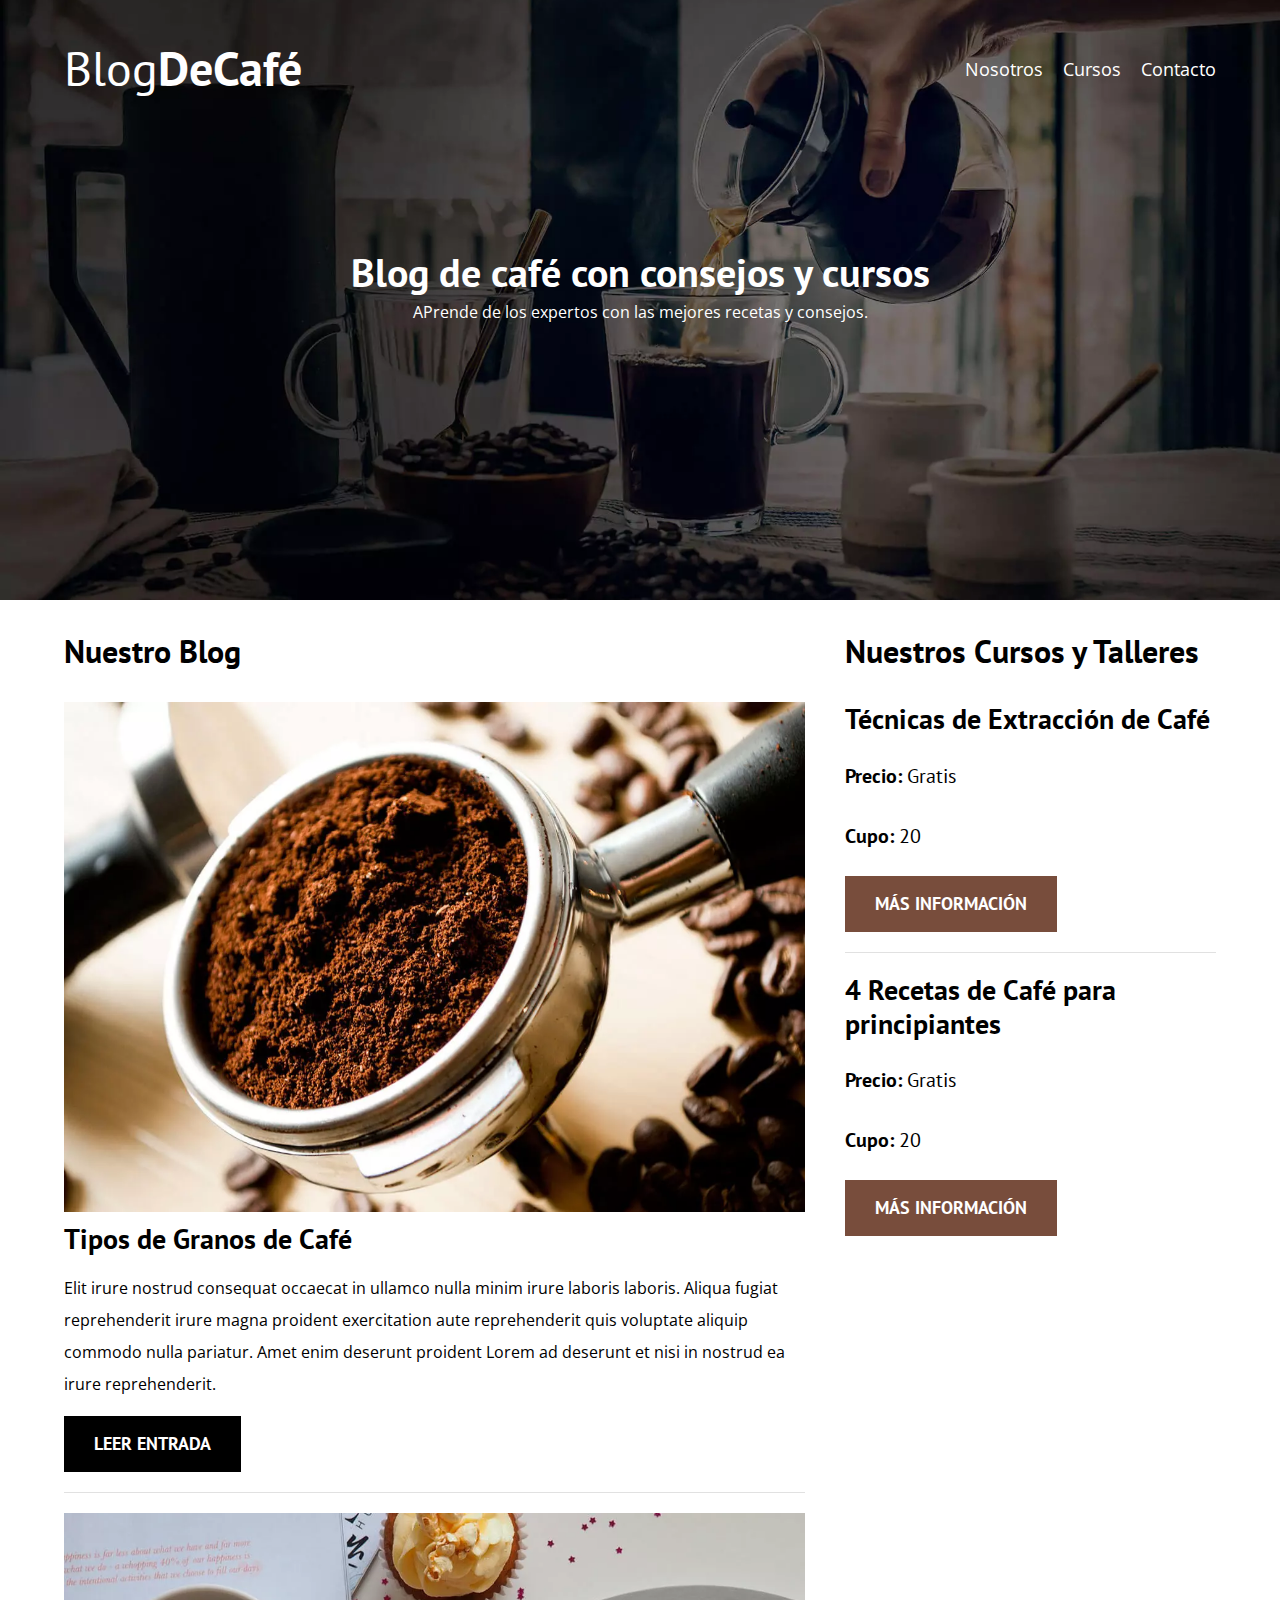
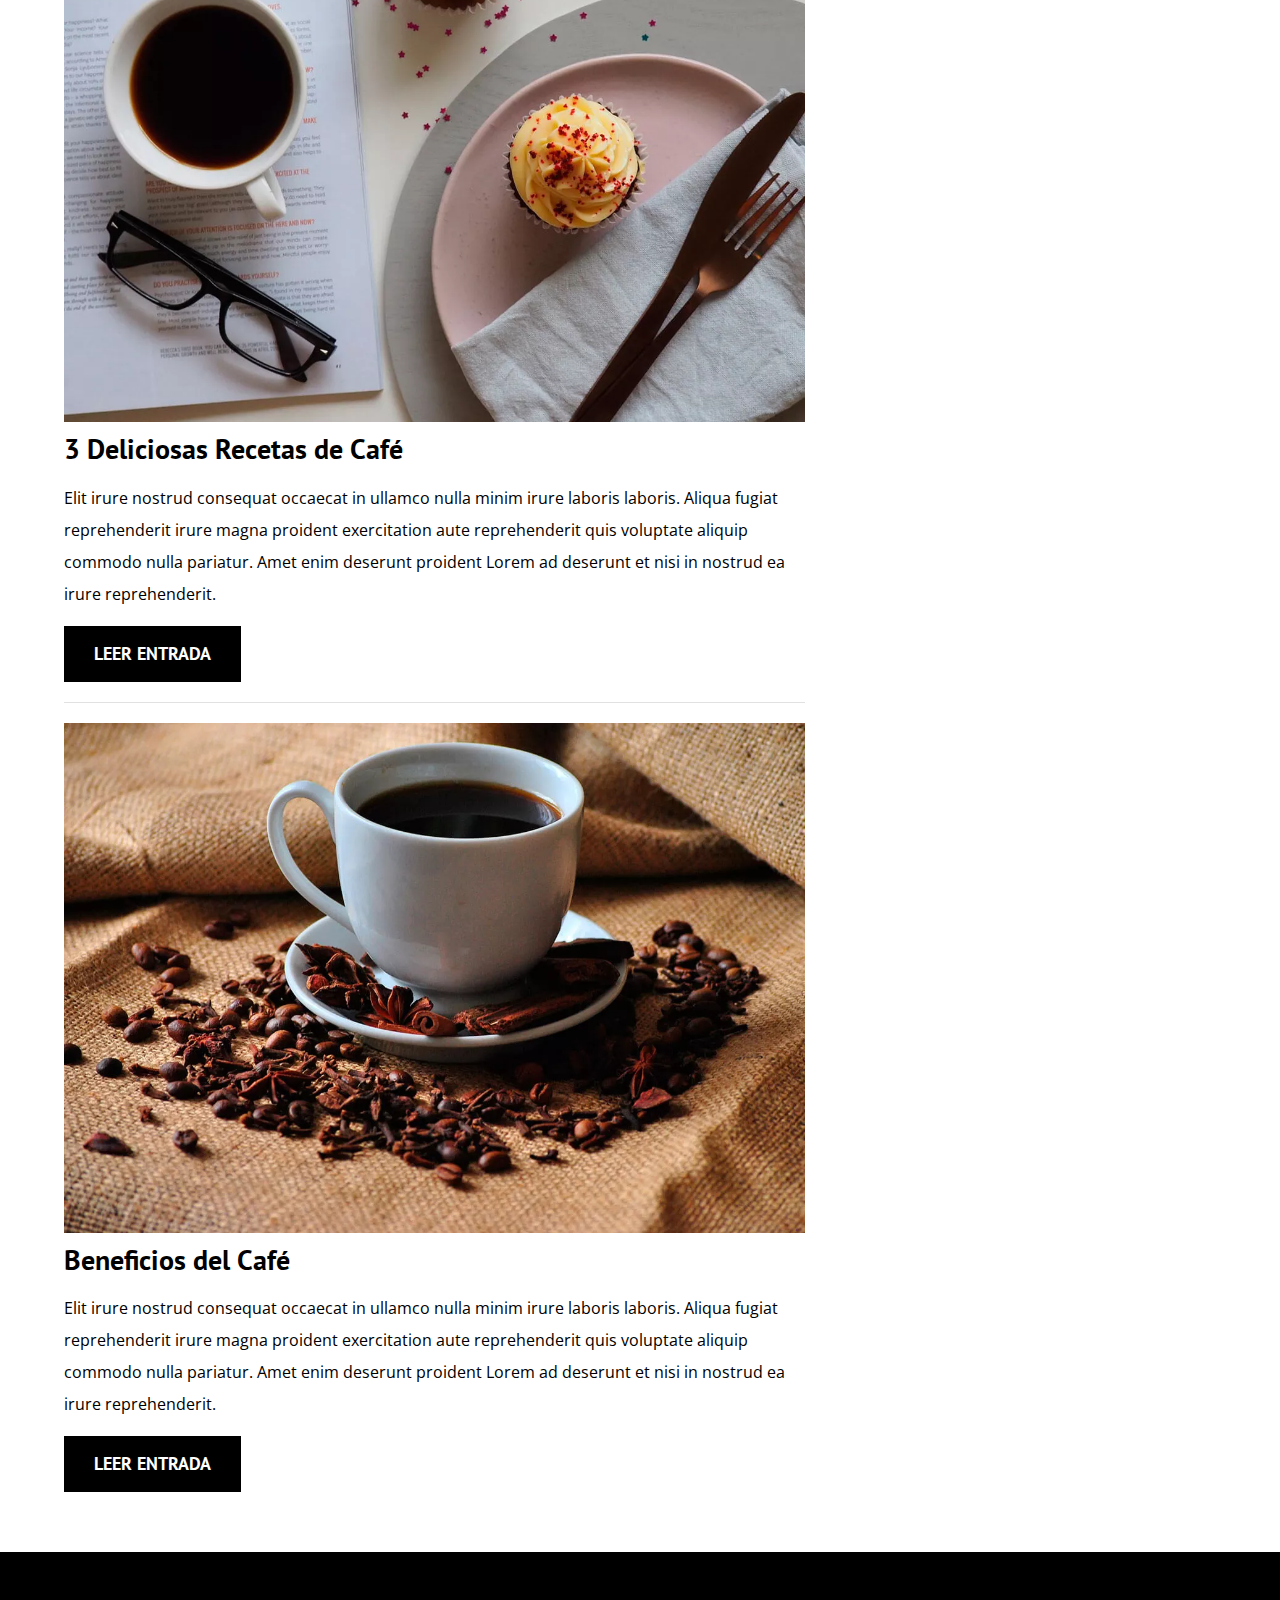
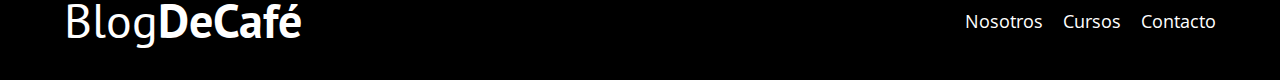
==== commit 05d46058: "Added modernizr for webp" ====
--- a/index.html
+++ b/index.html
@@ -167,5 +167,6 @@
         </div>
       </div>
     </footer>
+    <script src="js/modernizr.js"></script>
   </body>
 </html>
--- a/css/style.css
+++ b/css/style.css
@@ -73,8 +73,13 @@
 }
 
 /* Header */
+.webp .header {
+  background-image: url(../img/banner.webp);
+}
+.no-webp .header {
+  background-image: url(../img/banner.jpg);
+}
 .header {
-  background-image: url(../img/banner.jpg);
   height: 60rem;
   background-size: cover;
   background-repeat: no-repeat;
--- a/css/style.css
+++ b/css/style.css
@@ -73,8 +73,13 @@
 }
 
 /* Header */
+.webp .header {
+  background-image: url(../img/banner.webp);
+}
+.no-webp .header {
+  background-image: url(../img/banner.jpg);
+}
 .header {
-  background-image: url(../img/banner.jpg);
   height: 60rem;
   background-size: cover;
   background-repeat: no-repeat;
